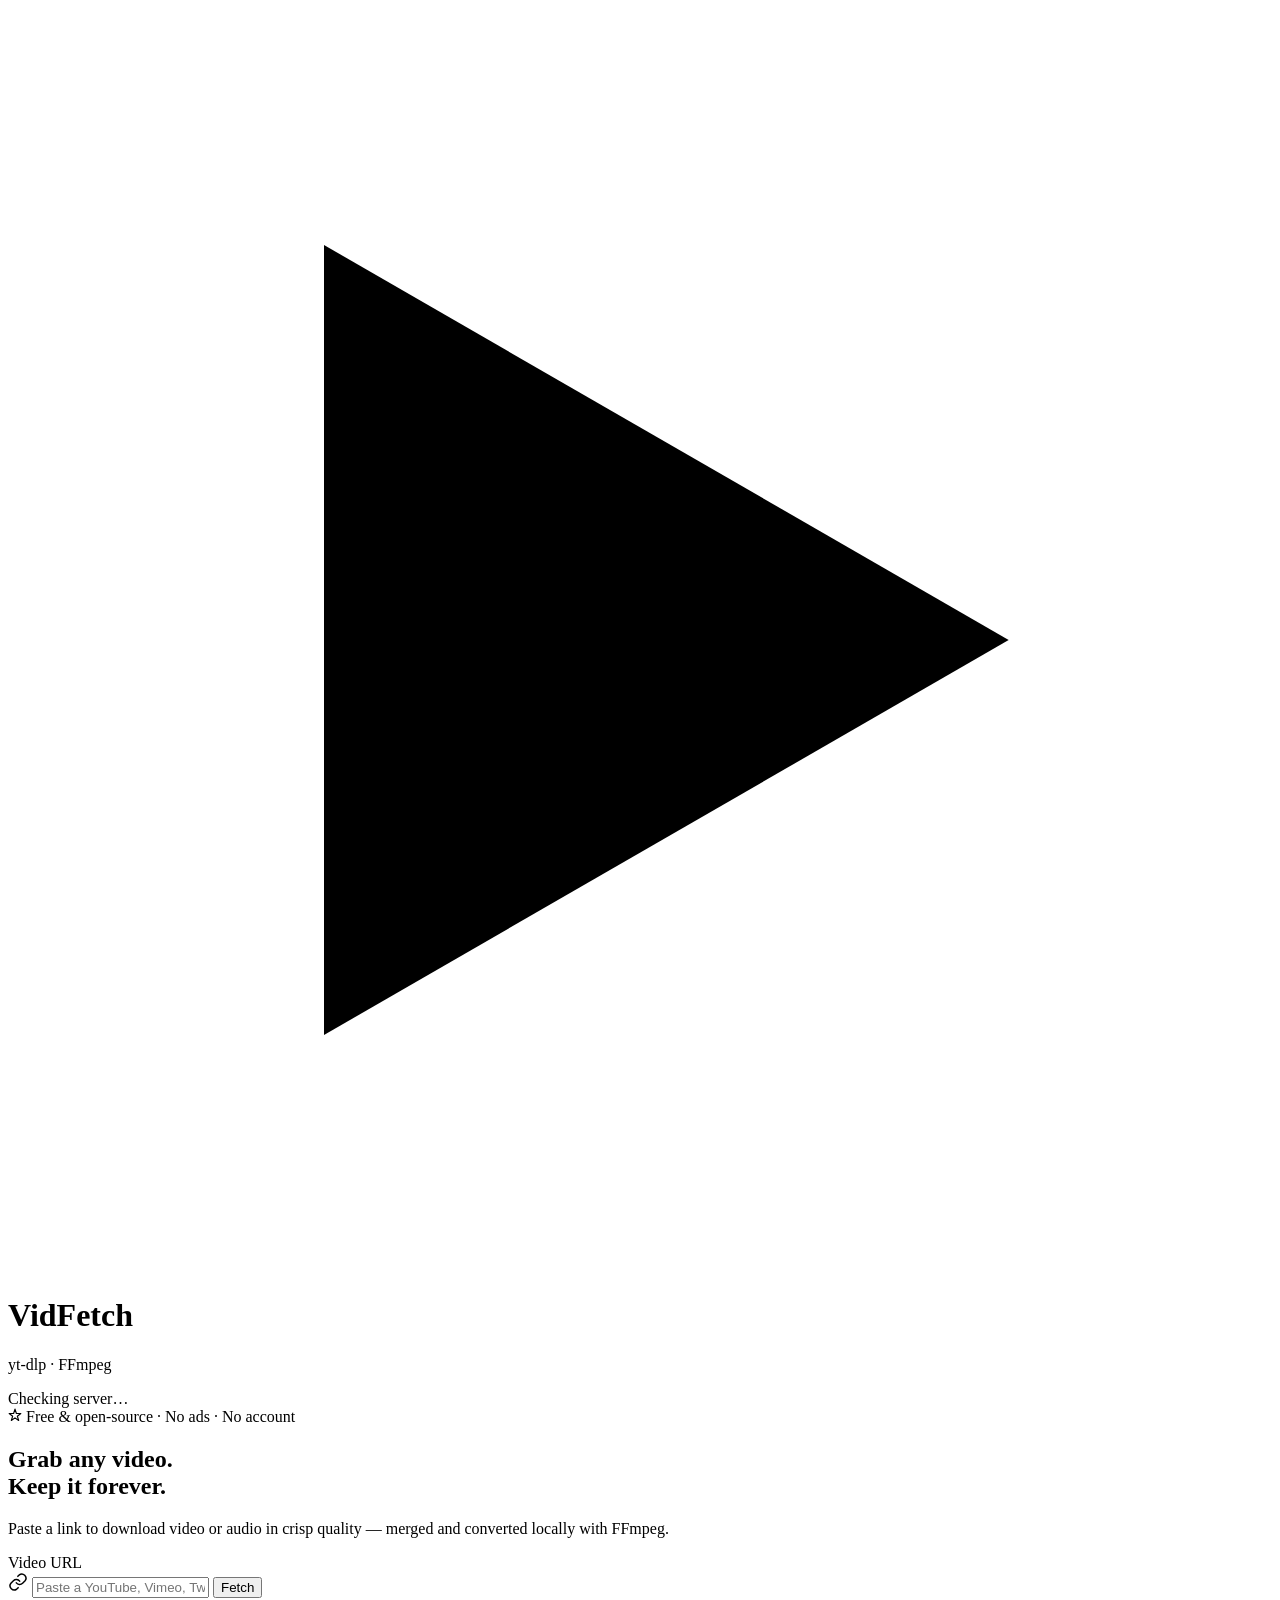
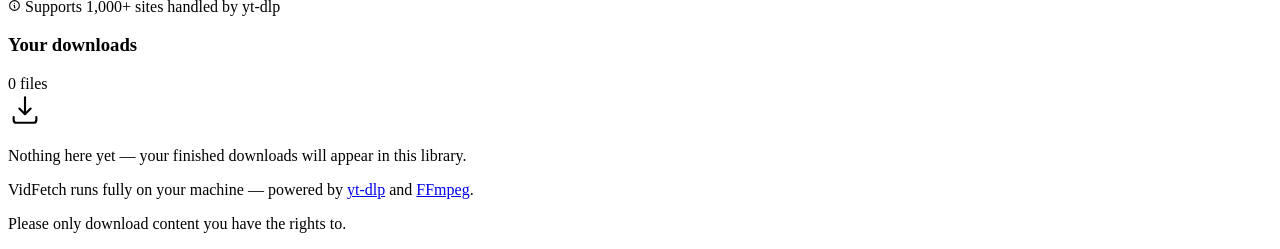
==== static/index.html @ 569ccf46 "VidFetch: self-hosted video & audio downloader powered by yt-dlp and FFmpeg - Python stdlib HTTP ser" ====
<!DOCTYPE html>
<html lang="en">
<head>
  <meta charset="UTF-8">
  <meta name="viewport" content="width=device-width, initial-scale=1.0">
  <title>VidFetch · Video downloader</title>
  <meta name="description" content="Clean, fast video & audio downloader powered by yt-dlp and FFmpeg.">
  <link rel="icon" href="/favicon.svg" type="image/svg+xml">
  <link rel="stylesheet" href="/style.css">
</head>
<body>

  <!-- Ambient background glows -->
  <div class="bg-glow bg-glow--a" aria-hidden="true"></div>
  <div class="bg-glow bg-glow--b" aria-hidden="true"></div>
  <div class="bg-grid" aria-hidden="true"></div>

  <div class="shell">

    <!-- Header -->
    <header class="topbar">
      <div class="brand">
        <div class="brand__mark" aria-hidden="true">
          <svg viewBox="0 0 24 24" fill="none" stroke="currentColor" stroke-width="2"
               stroke-linecap="round" stroke-linejoin="round">
            <path d="M6 4.5v15l13-7.5z" fill="currentColor" stroke="none"/>
          </svg>
        </div>
        <div class="brand__text">
          <h1>VidFetch</h1>
          <p>yt-dlp · FFmpeg</p>
        </div>
      </div>
      <div class="topbar__status">
        <span class="dot" id="server-dot"></span>
        <span id="server-status">Checking server…</span>
      </div>
    </header>

    <!-- Hero -->
    <section class="hero">
      <span class="pill">
        <svg viewBox="0 0 24 24" width="14" height="14" fill="none" stroke="currentColor"
             stroke-width="2" stroke-linecap="round" stroke-linejoin="round">
          <path d="M12 2l2.4 7.4H22l-6 4.6 2.3 7.4-6.3-4.5-6.3 4.5L8 14 2 9.4h7.6z"/>
        </svg>
        Free &amp; open-source · No ads · No account
      </span>
      <h2>Grab any video.<br><span class="grad">Keep it forever.</span></h2>
      <p class="hero__sub">Paste a link to download video or audio in crisp quality —
        merged and converted locally with FFmpeg.</p>
    </section>

    <!-- URL input -->
    <section class="card input-card" id="input-card">
      <form id="fetch-form" autocomplete="off">
        <label class="sr-only" for="url">Video URL</label>
        <div class="input-row">
          <span class="input-icon" aria-hidden="true">
            <svg viewBox="0 0 24 24" width="20" height="20" fill="none" stroke="currentColor"
                 stroke-width="1.8" stroke-linecap="round" stroke-linejoin="round">
              <path d="M10 13a5 5 0 0 0 7.5.5l3-3a5 5 0 0 0-7-7l-1.7 1.7"/>
              <path d="M14 11a5 5 0 0 0-7.5-.5l-3 3a5 5 0 0 0 7 7l1.7-1.7"/>
            </svg>
          </span>
          <input id="url" name="url" type="text" spellcheck="false"
                 placeholder="Paste a YouTube, Vimeo, Twitch, TikTok link…"
                 aria-label="Video URL">
          <button class="btn btn--primary" type="submit" id="fetch-btn">
            <span class="btn__label">Fetch</span>
            <span class="btn__spinner" hidden></span>
          </button>
        </div>
        <div class="input-card__hint">
          <svg viewBox="0 0 24 24" width="13" height="13" fill="none" stroke="currentColor"
               stroke-width="2" stroke-linecap="round">
            <circle cx="12" cy="12" r="9"/><path d="M12 8h.01M11 12h1v4h1"/>
          </svg>
          <span id="hint-text">Supports 1,000+ sites handled by yt-dlp</span>
        </div>
      </form>
    </section>

    <!-- Video info / format picker -->
    <section class="card info-card" id="info-card" hidden>
      <div class="info-card__thumb">
        <span class="thumb-ph">—</span>
        <img id="thumb" alt="" hidden>
        <span class="thumb-badge" id="thumb-badge" hidden></span>
      </div>
      <div class="info-card__body">
        <div class="info-card__meta">
          <span class="chip" id="meta-site">—</span>
          <span class="chip chip--muted" id="meta-duration" hidden></span>
          <span class="chip chip--muted" id="meta-uploader" hidden></span>
        </div>
        <h3 id="info-title">—</h3>
        <div class="tabs" role="tablist" aria-label="Format type">
          <button class="tab is-active" data-tab="video" role="tab" aria-selected="true">Video</button>
          <button class="tab" data-tab="audio" role="tab" aria-selected="false">Audio</button>
        </div>
        <div class="formats" id="formats">
          <!-- rendered by app.js -->
        </div>
      </div>
    </section>

    <!-- Download progress -->
    <section class="card progress-card" id="progress-card" hidden>
      <div class="progress-card__head">
        <div class="progress-card__title">
          <h4 id="progress-title">Downloading…</h4>
          <p id="progress-phase">Starting</p>
        </div>
        <div class="progress-card__pct">
          <span id="progress-pct">0%</span>
        </div>
      </div>
      <div class="bar"><div class="bar__fill" id="bar-fill"></div></div>
      <div class="progress-card__foot">
        <span id="progress-speed" class="stat">—</span>
        <span id="progress-eta" class="stat">—</span>
        <div class="progress-card__actions">
          <button class="btn btn--ghost" id="cancel-btn" hidden>Cancel</button>
          <a class="btn btn--primary" id="save-btn" hidden download>Save file</a>
        </div>
      </div>
    </section>

    <!-- Downloads library -->
    <section class="lib" id="lib">
      <div class="lib__head">
        <h3>Your downloads</h3>
        <span class="lib__count" id="lib-count">0 files</span>
      </div>
      <div class="lib__grid" id="lib-grid">
        <div class="empty-state" id="empty-state">
          <div class="empty-state__icon" aria-hidden="true">
            <svg viewBox="0 0 24 24" width="34" height="34" fill="none" stroke="currentColor"
                 stroke-width="1.5" stroke-linecap="round" stroke-linejoin="round">
              <path d="M12 3v12m0 0l-4-4m4 4l4-4"/>
              <path d="M4 17v2a2 2 0 0 0 2 2h12a2 2 0 0 0 2-2v-2"/>
            </svg>
          </div>
          <p>Nothing here yet — your finished downloads will appear in this library.</p>
        </div>
      </div>
    </section>

    <footer class="footer">
      <p>VidFetch runs fully on your machine — powered by
        <a href="https://github.com/yt-dlp/yt-dlp" target="_blank" rel="noopener">yt-dlp</a>
        and <a href="https://ffmpeg.org" target="_blank" rel="noopener">FFmpeg</a>.</p>
      <p class="footer__legal">Please only download content you have the rights to.</p>
    </footer>

  </div>

  <!-- Toasts -->
  <div class="toasts" id="toasts" aria-live="polite"></div>

  <script src="/app.js" defer></script>
</body>
</html>
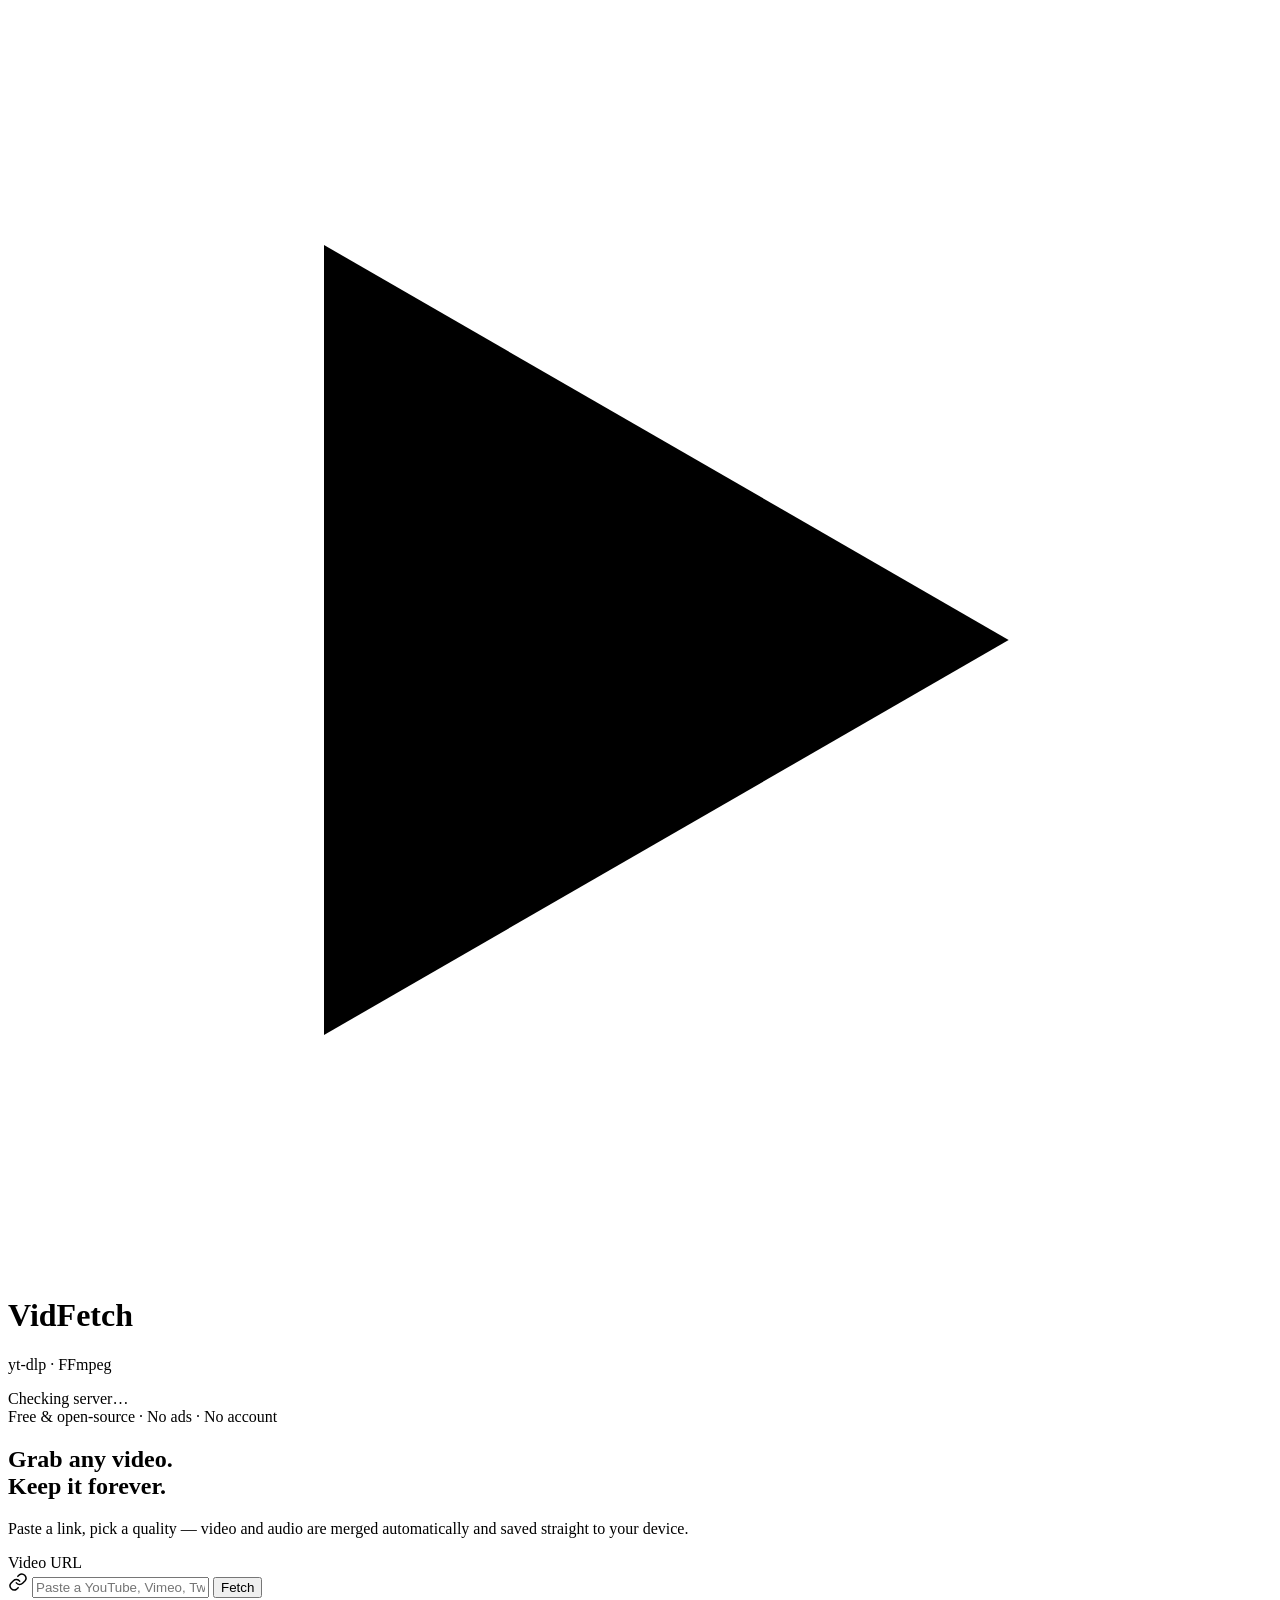
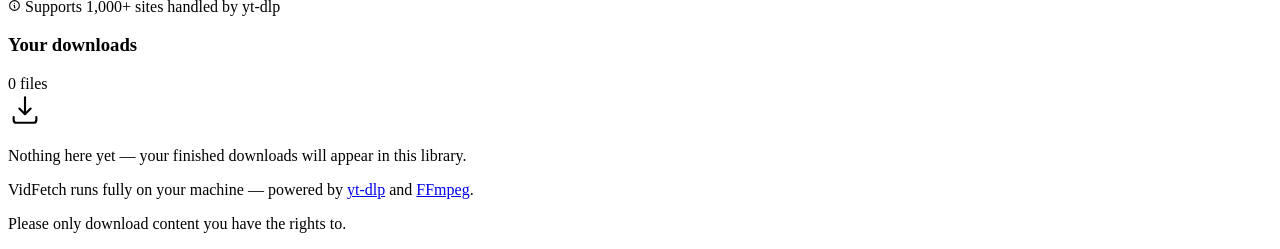
==== commit 83262805: "Redesign: minimal monochrome UI, simplified format flow, accurate progress - Monochrome grayscale pa" ====
--- a/static/index.html
+++ b/static/index.html
@@ -10,10 +10,8 @@
 </head>
 <body>
 
-  <!-- Ambient background glows -->
-  <div class="bg-glow bg-glow--a" aria-hidden="true"></div>
-  <div class="bg-glow bg-glow--b" aria-hidden="true"></div>
-  <div class="bg-grid" aria-hidden="true"></div>
+  <!-- Hairline stripes along the edges -->
+  <div class="edges" aria-hidden="true"><i></i><i></i><i></i><i></i><i></i><i></i><i></i><i></i></div>
 
   <div class="shell">
 
@@ -39,16 +37,10 @@
 
     <!-- Hero -->
     <section class="hero">
-      <span class="pill">
-        <svg viewBox="0 0 24 24" width="14" height="14" fill="none" stroke="currentColor"
-             stroke-width="2" stroke-linecap="round" stroke-linejoin="round">
-          <path d="M12 2l2.4 7.4H22l-6 4.6 2.3 7.4-6.3-4.5-6.3 4.5L8 14 2 9.4h7.6z"/>
-        </svg>
-        Free &amp; open-source · No ads · No account
-      </span>
-      <h2>Grab any video.<br><span class="grad">Keep it forever.</span></h2>
-      <p class="hero__sub">Paste a link to download video or audio in crisp quality —
-        merged and converted locally with FFmpeg.</p>
+      <span class="pill">Free &amp; open-source · No ads · No account</span>
+      <h2>Grab any video.<br>Keep it forever.</h2>
+      <p class="hero__sub">Paste a link, pick a quality — video and audio are
+        merged automatically and saved straight to your device.</p>
     </section>
 
     <!-- URL input -->
@@ -81,7 +73,7 @@
       </form>
     </section>
 
-    <!-- Video info / format picker -->
+    <!-- Video info + format picker -->
     <section class="card info-card" id="info-card" hidden>
       <div class="info-card__thumb">
         <span class="thumb-ph">—</span>
@@ -95,13 +87,28 @@
           <span class="chip chip--muted" id="meta-uploader" hidden></span>
         </div>
         <h3 id="info-title">—</h3>
-        <div class="tabs" role="tablist" aria-label="Format type">
-          <button class="tab is-active" data-tab="video" role="tab" aria-selected="true">Video</button>
-          <button class="tab" data-tab="audio" role="tab" aria-selected="false">Audio</button>
+
+        <div class="seg" role="group" aria-label="Output type">
+          <button class="seg-btn is-active" data-kind="video" type="button">Video</button>
+          <button class="seg-btn" data-kind="audio" type="button">Audio only</button>
         </div>
-        <div class="formats" id="formats">
-          <!-- rendered by app.js -->
+
+        <!-- video quality pills (rendered by app.js) -->
+        <div class="pills" id="quality-pills"></div>
+
+        <!-- audio auto-format -->
+        <div class="auto-pill" id="auto-pill" hidden>
+          <span class="auto-pill__q">Auto</span>
+          <span class="auto-pill__tag">MP3 / M4A · best available</span>
         </div>
+
+        <p class="audio-note" id="audio-note" hidden>
+          <svg viewBox="0 0 24 24" width="13" height="13" fill="none" stroke="currentColor"
+               stroke-width="2" stroke-linecap="round">
+            <circle cx="12" cy="12" r="9"/><path d="M12 8h.01M11 12h1v4h1"/>
+          </svg>
+          Audio is merged automatically — MP3 for best compatibility, M4A when the source has it.
+        </p>
       </div>
     </section>
 
@@ -118,6 +125,7 @@
       </div>
       <div class="bar"><div class="bar__fill" id="bar-fill"></div></div>
       <div class="progress-card__foot">
+        <span id="progress-size" class="stat">—</span>
         <span id="progress-speed" class="stat">—</span>
         <span id="progress-eta" class="stat">—</span>
         <div class="progress-card__actions">
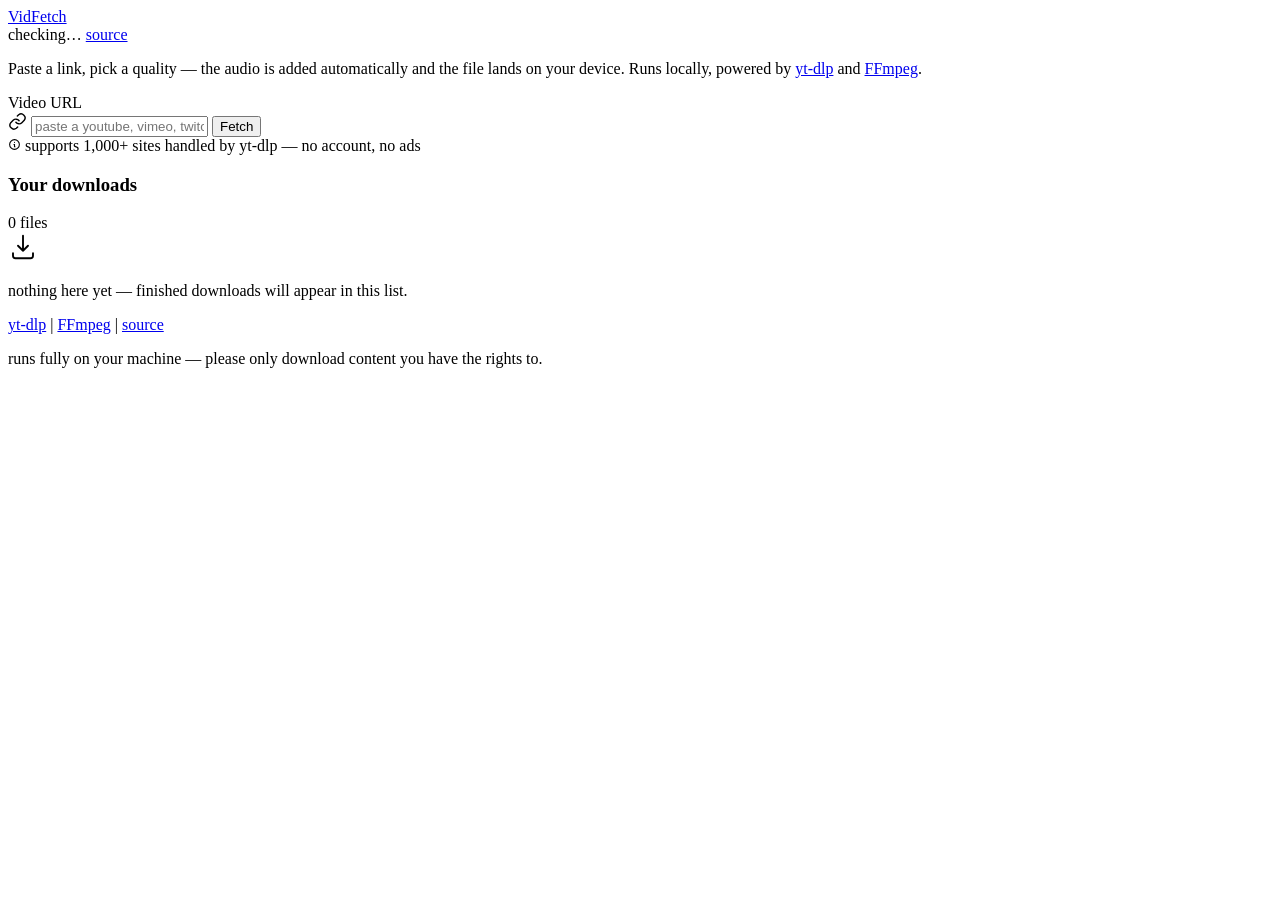
==== commit 08bf0a08: "Redesign UI in editorial light style inspired by husanisomiddinov.com - Warm paper background, monos" ====
--- a/static/index.html
+++ b/static/index.html
@@ -3,6 +3,7 @@
 <head>
   <meta charset="UTF-8">
   <meta name="viewport" content="width=device-width, initial-scale=1.0">
+  <meta name="color-scheme" content="light">
   <title>VidFetch · Video downloader</title>
   <meta name="description" content="Clean, fast video & audio downloader powered by yt-dlp and FFmpeg.">
   <link rel="icon" href="/favicon.svg" type="image/svg+xml">
@@ -13,34 +14,28 @@
   <!-- Hairline stripes along the edges -->
   <div class="edges" aria-hidden="true"><i></i><i></i><i></i><i></i><i></i><i></i><i></i><i></i></div>
 
-  <div class="shell">
+  <!-- Fixed top bar -->
+  <header class="topbar">
+    <div class="topbar__inner">
+      <a class="brand" href="/">VidFetch</a>
+      <nav class="topbar__nav" aria-label="Primary">
+        <span class="topbar__status">
+          <span class="dot" id="server-dot"></span>
+          <span id="server-status">checking…</span>
+        </span>
+        <a href="https://github.com/formote1/vidfetch" target="_blank" rel="noopener">source</a>
+      </nav>
+    </div>
+  </header>
 
-    <!-- Header -->
-    <header class="topbar">
-      <div class="brand">
-        <div class="brand__mark" aria-hidden="true">
-          <svg viewBox="0 0 24 24" fill="none" stroke="currentColor" stroke-width="2"
-               stroke-linecap="round" stroke-linejoin="round">
-            <path d="M6 4.5v15l13-7.5z" fill="currentColor" stroke="none"/>
-          </svg>
-        </div>
-        <div class="brand__text">
-          <h1>VidFetch</h1>
-          <p>yt-dlp · FFmpeg</p>
-        </div>
-      </div>
-      <div class="topbar__status">
-        <span class="dot" id="server-dot"></span>
-        <span id="server-status">Checking server…</span>
-      </div>
-    </header>
+  <main class="shell">
 
-    <!-- Hero -->
-    <section class="hero">
-      <span class="pill">Free &amp; open-source · No ads · No account</span>
-      <h2>Grab any video.<br>Keep it forever.</h2>
-      <p class="hero__sub">Paste a link, pick a quality — video and audio are
-        merged automatically and saved straight to your device.</p>
+    <!-- Intro (editorial prose) -->
+    <section class="intro">
+      <p>Paste a link, pick a quality — the audio is added automatically and the
+        file lands on your device. Runs locally, powered by
+        <a href="https://github.com/yt-dlp/yt-dlp" target="_blank" rel="noopener">yt-dlp</a>
+        and <a href="https://ffmpeg.org" target="_blank" rel="noopener">FFmpeg</a>.</p>
     </section>
 
     <!-- URL input -->
@@ -49,14 +44,14 @@
         <label class="sr-only" for="url">Video URL</label>
         <div class="input-row">
           <span class="input-icon" aria-hidden="true">
-            <svg viewBox="0 0 24 24" width="20" height="20" fill="none" stroke="currentColor"
+            <svg viewBox="0 0 24 24" width="19" height="19" fill="none" stroke="currentColor"
                  stroke-width="1.8" stroke-linecap="round" stroke-linejoin="round">
               <path d="M10 13a5 5 0 0 0 7.5.5l3-3a5 5 0 0 0-7-7l-1.7 1.7"/>
               <path d="M14 11a5 5 0 0 0-7.5-.5l-3 3a5 5 0 0 0 7 7l1.7-1.7"/>
             </svg>
           </span>
           <input id="url" name="url" type="text" spellcheck="false"
-                 placeholder="Paste a YouTube, Vimeo, Twitch, TikTok link…"
+                 placeholder="paste a youtube, vimeo, twitch, tiktok link…"
                  aria-label="Video URL">
           <button class="btn btn--primary" type="submit" id="fetch-btn">
             <span class="btn__label">Fetch</span>
@@ -68,7 +63,7 @@
                stroke-width="2" stroke-linecap="round">
             <circle cx="12" cy="12" r="9"/><path d="M12 8h.01M11 12h1v4h1"/>
           </svg>
-          <span id="hint-text">Supports 1,000+ sites handled by yt-dlp</span>
+          <span id="hint-text">supports 1,000+ sites handled by yt-dlp — no account, no ads</span>
         </div>
       </form>
     </section>
@@ -99,7 +94,7 @@
         <!-- audio auto-format -->
         <div class="auto-pill" id="auto-pill" hidden>
           <span class="auto-pill__q">Auto</span>
-          <span class="auto-pill__tag">MP3 / M4A · best available</span>
+          <span class="auto-pill__tag">— MP3 / M4A, best available</span>
         </div>
 
         <p class="audio-note" id="audio-note" hidden>
@@ -107,7 +102,7 @@
                stroke-width="2" stroke-linecap="round">
             <circle cx="12" cy="12" r="9"/><path d="M12 8h.01M11 12h1v4h1"/>
           </svg>
-          Audio is merged automatically — MP3 for best compatibility, M4A when the source has it.
+          audio is merged automatically — M4A when the source has it, otherwise MP3.
         </p>
       </div>
     </section>
@@ -144,25 +139,30 @@
       <div class="lib__grid" id="lib-grid">
         <div class="empty-state" id="empty-state">
           <div class="empty-state__icon" aria-hidden="true">
-            <svg viewBox="0 0 24 24" width="34" height="34" fill="none" stroke="currentColor"
+            <svg viewBox="0 0 24 24" width="30" height="30" fill="none" stroke="currentColor"
                  stroke-width="1.5" stroke-linecap="round" stroke-linejoin="round">
               <path d="M12 3v12m0 0l-4-4m4 4l4-4"/>
               <path d="M4 17v2a2 2 0 0 0 2 2h12a2 2 0 0 0 2-2v-2"/>
             </svg>
           </div>
-          <p>Nothing here yet — your finished downloads will appear in this library.</p>
+          <p>nothing here yet — finished downloads will appear in this list.</p>
         </div>
       </div>
     </section>
 
-    <footer class="footer">
-      <p>VidFetch runs fully on your machine — powered by
-        <a href="https://github.com/yt-dlp/yt-dlp" target="_blank" rel="noopener">yt-dlp</a>
-        and <a href="https://ffmpeg.org" target="_blank" rel="noopener">FFmpeg</a>.</p>
-      <p class="footer__legal">Please only download content you have the rights to.</p>
-    </footer>
+  </main>
 
-  </div>
+  <!-- Footer: links separated by pipes -->
+  <footer class="footer">
+    <div class="footer__links">
+      <a href="https://github.com/yt-dlp/yt-dlp" target="_blank" rel="noopener">yt-dlp</a>
+      <span class="footer__sep">|</span>
+      <a href="https://ffmpeg.org" target="_blank" rel="noopener">FFmpeg</a>
+      <span class="footer__sep">|</span>
+      <a href="https://github.com/formote1/vidfetch" target="_blank" rel="noopener">source</a>
+    </div>
+    <p class="footer__legal">runs fully on your machine — please only download content you have the rights to.</p>
+  </footer>
 
   <!-- Toasts -->
   <div class="toasts" id="toasts" aria-live="polite"></div>
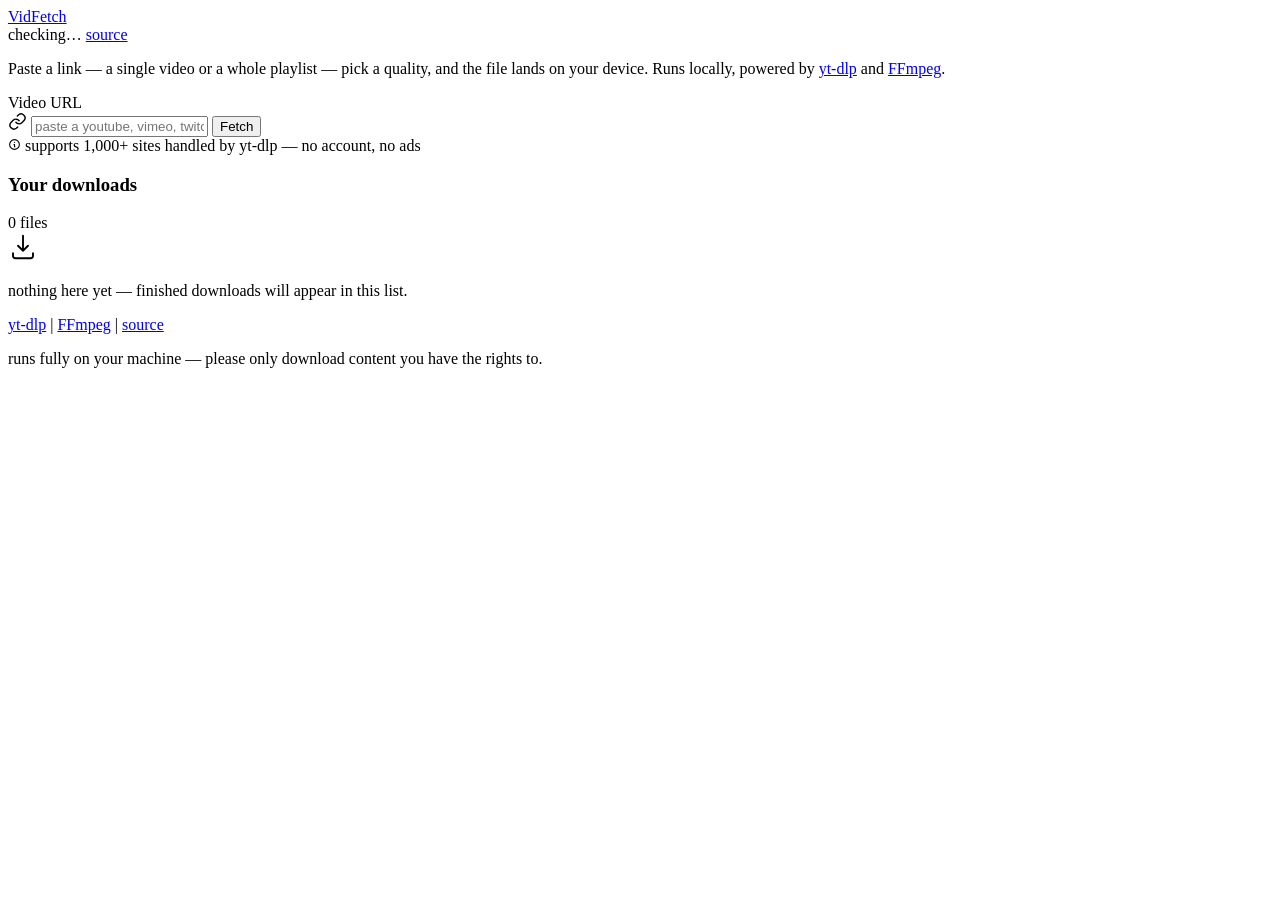
==== commit a483c3db: "Dark espresso palette + playlist downloads with user-picked videos - Warm monochrome dark theme (000" ====
--- a/static/index.html
+++ b/static/index.html
@@ -32,8 +32,8 @@
 
     <!-- Intro (editorial prose) -->
     <section class="intro">
-      <p>Paste a link, pick a quality — the audio is added automatically and the
-        file lands on your device. Runs locally, powered by
+      <p>Paste a link — a single video or a whole playlist — pick a quality, and
+        the file lands on your device. Runs locally, powered by
         <a href="https://github.com/yt-dlp/yt-dlp" target="_blank" rel="noopener">yt-dlp</a>
         and <a href="https://ffmpeg.org" target="_blank" rel="noopener">FFmpeg</a>.</p>
     </section>
@@ -83,6 +83,18 @@
         </div>
         <h3 id="info-title">—</h3>
 
+        <!-- playlist picker (shown only for playlist URLs) -->
+        <div class="playlist-panel" id="playlist-panel" hidden>
+          <div class="playlist-head">
+            <label class="pl-all">
+              <input type="checkbox" id="pl-select-all" checked>
+              <span>all</span>
+            </label>
+            <span class="pl-selected" id="pl-selected">0 of 0 selected</span>
+          </div>
+          <div class="playlist-list" id="playlist-list"></div>
+        </div>
+
         <div class="seg" role="group" aria-label="Output type">
           <button class="seg-btn is-active" data-kind="video" type="button">Video</button>
           <button class="seg-btn" data-kind="audio" type="button">Audio only</button>
@@ -92,10 +104,10 @@
         <div class="pills" id="quality-pills"></div>
 
         <!-- audio auto-format -->
-        <div class="auto-pill" id="auto-pill" hidden>
+        <button class="auto-pill" id="auto-pill" type="button" hidden>
           <span class="auto-pill__q">Auto</span>
           <span class="auto-pill__tag">— MP3 / M4A, best available</span>
-        </div>
+        </button>
 
         <p class="audio-note" id="audio-note" hidden>
           <svg viewBox="0 0 24 24" width="13" height="13" fill="none" stroke="currentColor"
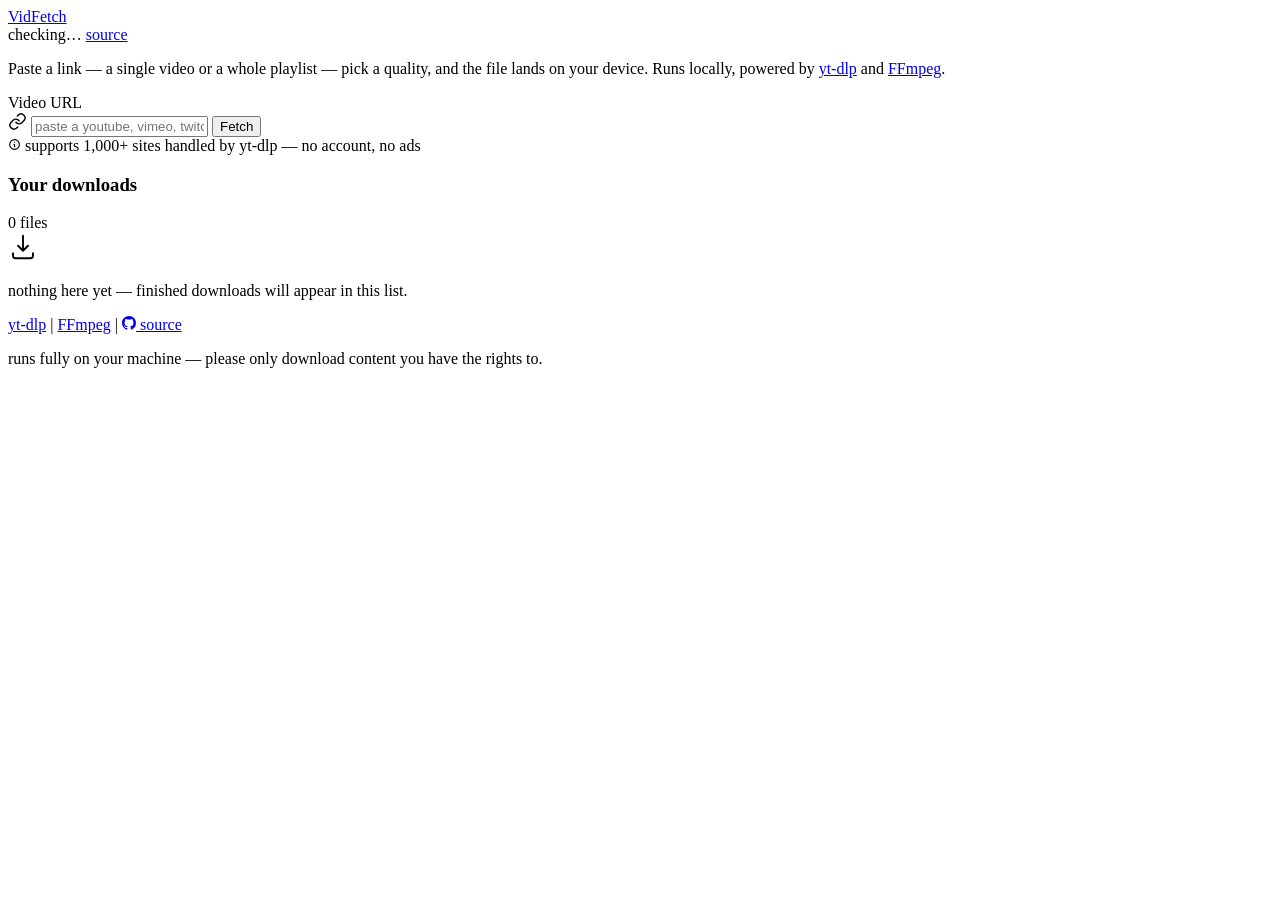
==== commit 9715ccef: "Responsive two-pane desktop layout + GitHub icon in footer - 1024px+: content widens to 76rem, downl" ====
--- a/static/index.html
+++ b/static/index.html
@@ -38,8 +38,12 @@
         and <a href="https://ffmpeg.org" target="_blank" rel="noopener">FFmpeg</a>.</p>
     </section>
 
-    <!-- URL input -->
-    <section class="card input-card" id="input-card">
+    <div class="layout">
+
+      <div class="layout__main">
+
+        <!-- URL input -->
+        <section class="card input-card" id="input-card">
       <form id="fetch-form" autocomplete="off">
         <label class="sr-only" for="url">Video URL</label>
         <div class="input-row">
@@ -142,8 +146,12 @@
       </div>
     </section>
 
-    <!-- Downloads library -->
-    <section class="lib" id="lib">
+      </div><!-- /.layout__main -->
+
+      <aside class="layout__side">
+
+        <!-- Downloads library -->
+        <section class="lib" id="lib">
       <div class="lib__head">
         <h3>Your downloads</h3>
         <span class="lib__count" id="lib-count">0 files</span>
@@ -162,6 +170,10 @@
       </div>
     </section>
 
+      </aside><!-- /.layout__side -->
+
+    </div><!-- /.layout -->
+
   </main>
 
   <!-- Footer: links separated by pipes -->
@@ -171,7 +183,10 @@
       <span class="footer__sep">|</span>
       <a href="https://ffmpeg.org" target="_blank" rel="noopener">FFmpeg</a>
       <span class="footer__sep">|</span>
-      <a href="https://github.com/formote1/vidfetch" target="_blank" rel="noopener">source</a>
+      <a class="footer__gh" href="https://github.com/formote1/vidfetch" target="_blank" rel="noopener" aria-label="VidFetch source on GitHub">
+        <svg viewBox="0 0 16 16" width="14" height="14" fill="currentColor" aria-hidden="true"><path d="M8 0C3.58 0 0 3.58 0 8c0 3.54 2.29 6.53 5.47 7.59.4.07.55-.17.55-.38 0-.19-.01-.82-.01-1.49-2.01.37-2.53-.49-2.69-.94-.09-.23-.48-.94-.82-1.13-.28-.15-.68-.52-.01-.53.63-.01 1.08.58 1.23.82.72 1.21 1.87.87 2.33.66.07-.52.28-.87.51-1.07-1.78-.2-3.64-.89-3.64-3.95 0-.87.31-1.59.82-2.15-.08-.2-.36-1.02.08-2.12 0 0 .67-.21 2.2.82.64-.18 1.32-.27 2-.27s1.36.09 2 .27c1.53-1.04 2.2-.82 2.2-.82.44 1.1.16 1.92.08 2.12.51.56.82 1.27.82 2.15 0 3.07-1.87 3.75-3.65 3.95.29.25.54.73.54 1.48 0 1.07-.01 1.93-.01 2.2 0 .21.15.46.55.38A8.01 8.01 0 0 0 16 8c0-4.42-3.58-8-8-8z"/></svg>
+        <span>source</span>
+      </a>
     </div>
     <p class="footer__legal">runs fully on your machine — please only download content you have the rights to.</p>
   </footer>
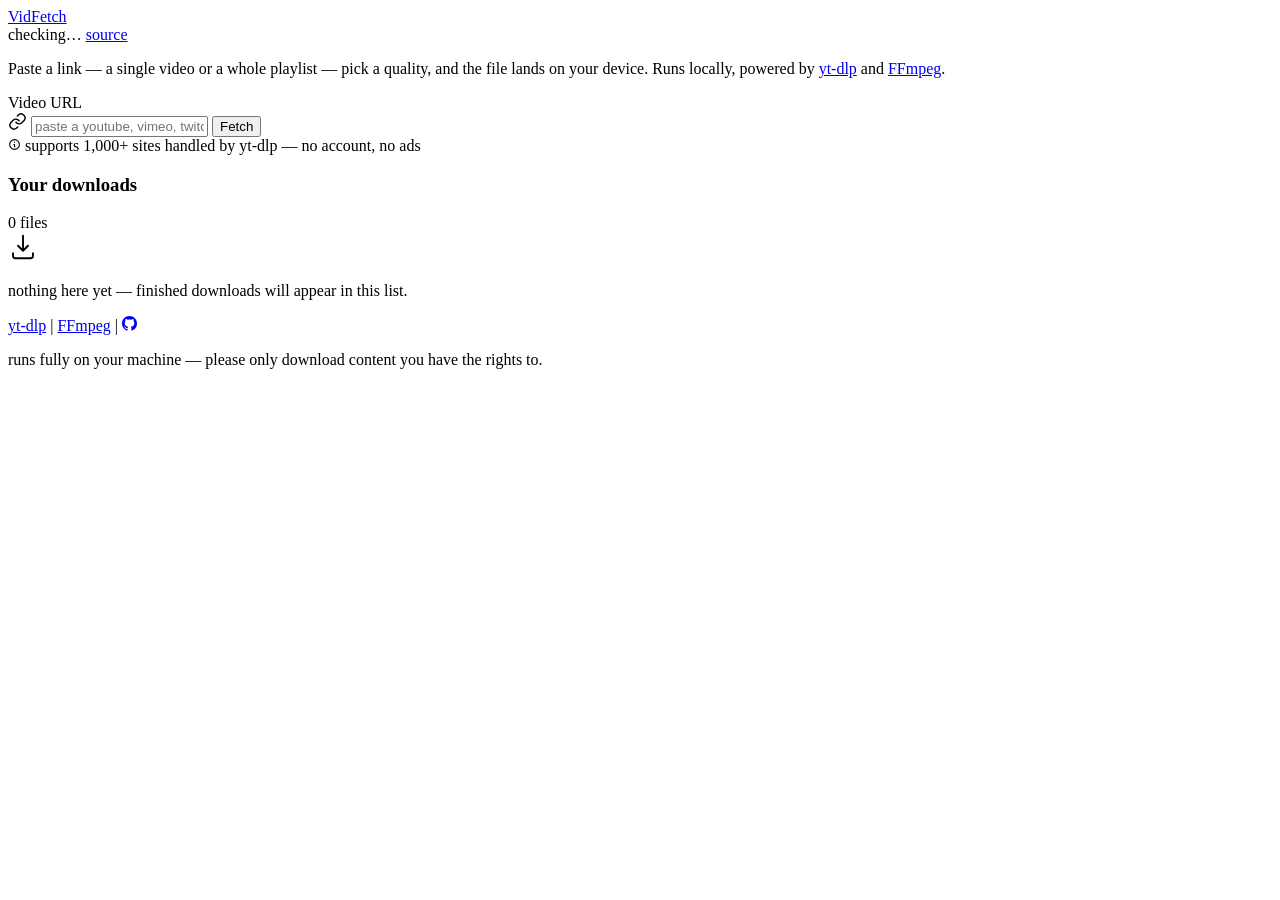
==== commit 377e4671: "Desktop app: native pywebview window + app-style UI; drop run.sh; footer icon only" ====
--- a/static/index.html
+++ b/static/index.html
@@ -184,8 +184,7 @@
       <a href="https://ffmpeg.org" target="_blank" rel="noopener">FFmpeg</a>
       <span class="footer__sep">|</span>
       <a class="footer__gh" href="https://github.com/formote1/vidfetch" target="_blank" rel="noopener" aria-label="VidFetch source on GitHub">
-        <svg viewBox="0 0 16 16" width="14" height="14" fill="currentColor" aria-hidden="true"><path d="M8 0C3.58 0 0 3.58 0 8c0 3.54 2.29 6.53 5.47 7.59.4.07.55-.17.55-.38 0-.19-.01-.82-.01-1.49-2.01.37-2.53-.49-2.69-.94-.09-.23-.48-.94-.82-1.13-.28-.15-.68-.52-.01-.53.63-.01 1.08.58 1.23.82.72 1.21 1.87.87 2.33.66.07-.52.28-.87.51-1.07-1.78-.2-3.64-.89-3.64-3.95 0-.87.31-1.59.82-2.15-.08-.2-.36-1.02.08-2.12 0 0 .67-.21 2.2.82.64-.18 1.32-.27 2-.27s1.36.09 2 .27c1.53-1.04 2.2-.82 2.2-.82.44 1.1.16 1.92.08 2.12.51.56.82 1.27.82 2.15 0 3.07-1.87 3.75-3.65 3.95.29.25.54.73.54 1.48 0 1.07-.01 1.93-.01 2.2 0 .21.15.46.55.38A8.01 8.01 0 0 0 16 8c0-4.42-3.58-8-8-8z"/></svg>
-        <span>source</span>
+        <svg viewBox="0 0 16 16" width="15" height="15" fill="currentColor" aria-hidden="true"><path d="M8 0C3.58 0 0 3.58 0 8c0 3.54 2.29 6.53 5.47 7.59.4.07.55-.17.55-.38 0-.19-.01-.82-.01-1.49-2.01.37-2.53-.49-2.69-.94-.09-.23-.48-.94-.82-1.13-.28-.15-.68-.52-.01-.53.63-.01 1.08.58 1.23.82.72 1.21 1.87.87 2.33.66.07-.52.28-.87.51-1.07-1.78-.2-3.64-.89-3.64-3.95 0-.87.31-1.59.82-2.15-.08-.2-.36-1.02.08-2.12 0 0 .67-.21 2.2.82.64-.18 1.32-.27 2-.27s1.36.09 2 .27c1.53-1.04 2.2-.82 2.2-.82.44 1.1.16 1.92.08 2.12.51.56.82 1.27.82 2.15 0 3.07-1.87 3.75-3.65 3.95.29.25.54.73.54 1.48 0 1.07-.01 1.93-.01 2.2 0 .21.15.46.55.38A8.01 8.01 0 0 0 16 8c0-4.42-3.58-8-8-8z"/></svg>
       </a>
     </div>
     <p class="footer__legal">runs fully on your machine — please only download content you have the rights to.</p>
